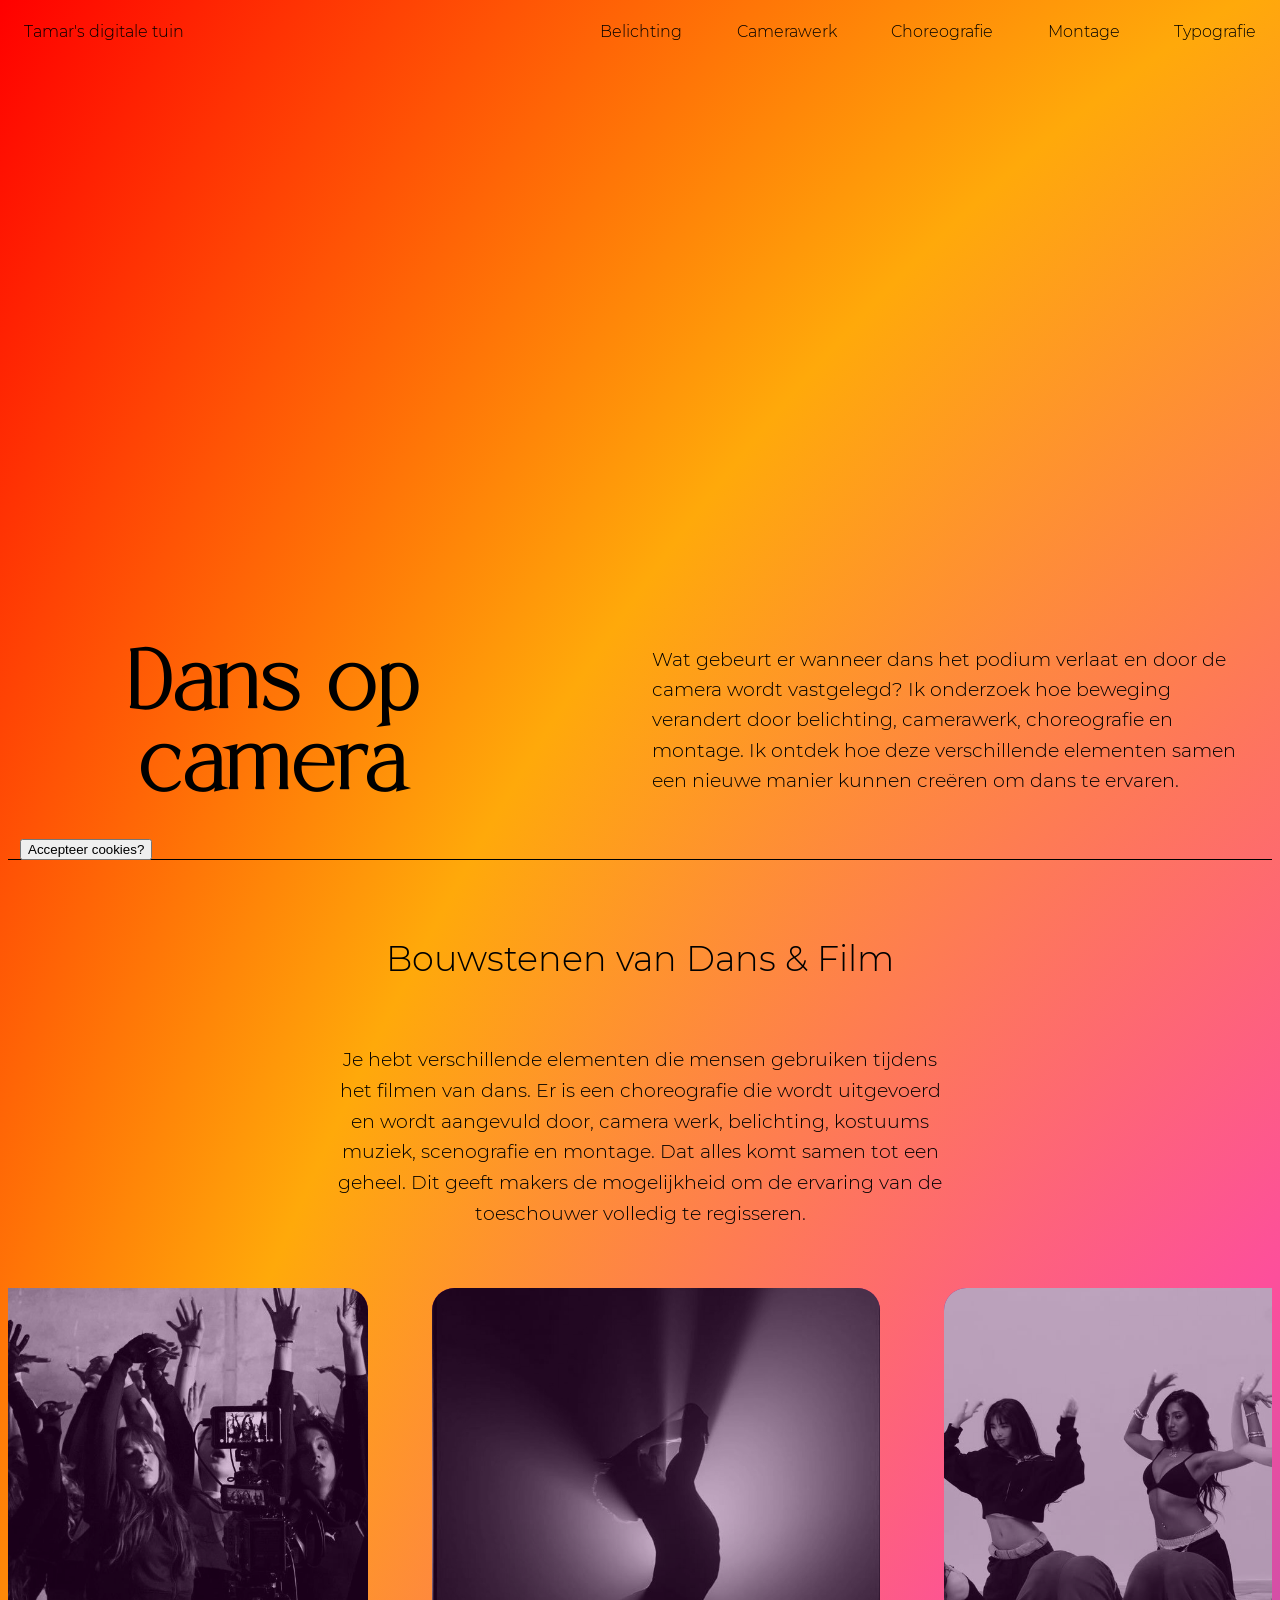
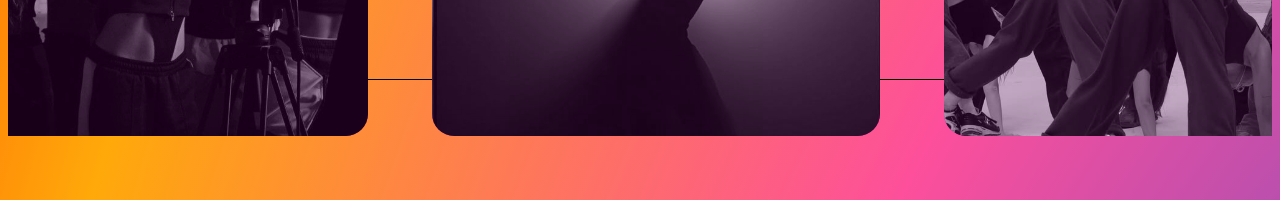
==== index.html @ 850684fb "screen reader" ====
<!doctype html>
<html lang="nl">
  <head>
    <meta charset="UTF-8" />
    <meta name="viewport" content="width=device-width, initial-scale=1.0" />
    <meta name="author" content="Tamar" />
    <meta name="color-scheme" content="dark light" />

    <title>Digitaal Tuintje van Tamar</title>
    <link rel="stylesheet" href="./assets/style/normal.css" />
  </head>

  <body>
    <header>
      <a href="#main" class="skip-link">Direct naar inhoud</a>
      <a href="index.html" aria-current="page">Tamar's digitale tuin</a>
      <nav aria-label="Hoofdmenu">
        <ul>
          <li><a href="belichting.html">Belichting</a></li>
          <li><a href="camerawerk.html">Camerawerk</a></li>
          <li><a href="choreografie.html">Choreografie</a></li>
          <li><a href="montage.html">Montage</a></li>
          <li><a href="typografie/spinvis.html">Typografie</a></li>
        </ul>
      </nav>
    </header>

    <main id="main" tabindex="-1">
      <section>
        <article>
          <h1>Dans op camera</h1>
        </article>

        <article>
          <p>
            Wat gebeurt er wanneer dans het podium verlaat en door de camera
            wordt vastgelegd? Ik onderzoek hoe beweging verandert door
            belichting, camerawerk, choreografie en montage. Ik ontdek hoe deze
            verschillende elementen samen een nieuwe manier kunnen creëren om
            dans te ervaren.
          </p>
        </article>
      </section>

      <section>
        <article>
          <h2>Bouwstenen van Dans & Film</h2>
          <p>
            Je hebt verschillende elementen die mensen gebruiken tijdens het
            filmen van dans. Er is een choreografie die wordt uitgevoerd en
            wordt aangevuld door, camera werk, belichting, kostuums muziek,
            scenografie en montage. Dat alles komt samen tot een geheel. Dit
            geeft makers de mogelijkheid om de ervaring van de toeschouwer
            volledig te regisseren.
          </p>
        </article>
        <article>
          <div
            class="carousel"
            role="region"
            aria-label="Onderwerpen"
            aria-roledescription="carousel"
          >
            <ul>
              <li>
                <a href="camerawerk.html" tabindex="-1" target="camerawerk">
                  <img
                    src="assets/camerawerk.jpg"
                    alt="pagina over camerawerk"
                  />
                </a>
              </li>
              <li>
                <a href="belichting.html" tabindex="-1" target="belichting">
                  <img
                    src="assets/belichting.jpg"
                    alt="pagina over belichting"
                  />
                </a>
              </li>
              <li>
                <a href="choreografie.html" tabindex="-1" target="choreografie">
                  <img src="assets/choreo.jpg" alt="pagina over choreografie" />
                </a>
              </li>
              <li>
                <a href="montage.html" tabindex="-1" target="montage">
                  <img src="assets/montage.jpg" alt="pagina over montage" />
                </a>
              </li>
            </ul>
            <ul aria-hidden="true">
              <li>
                <a href="camerawerk.html" tabindex="-1" target="camerawerk"
                  ><img
                    src="assets/camerawerk.jpg"
                    alt="pagina over camerawerk"
                /></a>
              </li>
              <li>
                <a href="belichting.html" tabindex="-1" target="belichting"
                  ><img
                    src="assets/belichting.jpg"
                    alt="pagina over belichting"
                /></a>
              </li>
              <li>
                <a href="choreografie.html" tabindex="-1" target="choreografie"
                  ><img src="assets/choreo.jpg" alt="pagina over choreografie"
                /></a>
              </li>
              <li>
                <a href="montage.html" tabindex="-1" target="montage"
                  ><img src="assets/montage.jpg" alt="pagina over montage"
                /></a>
              </li>
            </ul>
          </div>
        </article>
      </section>
    </main>

    <!-- links van de afbeeldingen: https://pin.it/66QkRXStx
    https://pin.it/2YLnLJ7bp https://pin.it/4HnCpuIuI https://pin.it/40hxVDeK1
  -->

    <footer>
      <nav aria-label="Cookievoorkeuren">
        <button commandfor="cookieModal" command="show-modal">
          <span>Accepteer cookies?</span>
        </button>
      </nav>

      <dialog id="cookieModal">
        <form method="dialog">
          <p>
            Welkom in mijn digitale tuin! Deze website wordt gehost via Github
            pages. Github pages houdt technische logs bij (zoals IP-adres) voor
            beveiliging.
          </p>
          <button id="cookieallow" onclick="setCookie()">Akkoord</button>
          <button id="cookiedeny" onclick="unsetCookie()">Sluiten</button>
        </form>
      </dialog>
    </footer>
  </body>
</html>
---- assets/style/normal.css ----
/**************************
- MARK: Fonts
**************************/
@font-face {
  font-family: "Montserrat";
  src: url("../Montserrat-VariableFont_wght.ttf");
}

@font-face {
  font-family: "MontserratLight";
  src: url("../Montserrat-Light.ttf") format(truetype);
}

@font-face {
  font-family: "Classo";
  src: url("../classo.regular.ttf");
}

/**************************
- MARK: Algemene Styling
**************************/

body {
  color-scheme: light dark;
  background: var(--gradient);
  min-height: 100dvh;
  background-size: 300% 400%;
  animation: move 10s alternate infinite;
  overflow-x: hidden;
}

h1 {
  font-family: "Classo", sans-serif;
  font-size: clamp(2rem, 9vw, 5rem);
  font-weight: bold;
  word-spacing: -1%;
  margin-bottom: 2rem;
}

h2 {
  font-family: "Montserrat", sans-serif;
  font-size: clamp(1.5rem, 4vw, 35px);
  font-weight: 350;
  margin-bottom: 1.5rem;
}

h3 {
  font-family: "MontserratLight", sans-serif;
  font-size: clamp(1.2rem, 3vw, 27px);
  margin-bottom: 1rem;
}

h4 {
  font-family: "MontserratLight", sans-serif;
  font-size: clamp(0.9rem, 2vw, 17px);
  margin-bottom: 0.5rem;
}

p {
  font-family: "MontserratLight", sans-serif;
  font-weight: lighter;
  font-size: clamp(1rem, 2vw, 19px);
  line-height: 1.6;
}

.skip-link {
  position: absolute;
  left: -9999px;
}

.skip-link:focus {
  position: absolute;
  top: 60px;
  left: 20px;
  font-family: "MontserratLight";
  color: black;
  outline: 2px solid var(--text-color);
  outline-offset: 4px;
  border-radius: 0.2em;
}

:root {
  --gradient: radial-gradient(
    rgb(199, 157, 231),
    rgb(79, 79, 204),
    rgb(253, 79, 155),
    rgb(255, 169, 10),
    red
  );
}

@media (prefers-color-scheme: dark) {
  :root {
    --gradient: radial-gradient(
      rgb(60, 30, 90),
      rgb(30, 30, 90),
      rgb(120, 20, 80),
      rgb(120, 70, 10),
      rgb(90, 0, 0)
    );
  }
}
:root {
  --text-color: black;
}

@media (prefers-color-scheme: dark) {
  :root {
    --text-color: white;
  }
}

@keyframes move {
  from {
    background-position: 0%;
  }
  to {
    background-position: 100% 100%;
  }
}
/* https://youtu.be/5KFd9OzmX78?si=dSYLHjFR_qULq-dD */

img {
  max-width: 100%;
  height: auto;
}

h1 {
  font-family: "Classo";
  font-size: clamp(2.5rem, 10vw, 5.3rem);
  text-align: center;
  font-style: bold;
  word-spacing: -1%;
}

h2 {
  font-size: clamp(1.5rem, 4vw, 35px);
  text-align: left;
  font-family: "Montserrat";
}

/**************************
- MARK: Header
**************************/

header {
  display: flex;
  justify-content: space-between;
  align-items: center;
  padding-top: 1rem;
}

header a {
  line-height: 1;
  padding-left: 1em;
  font-family: "MontserratLight";
  list-style: none;
  text-decoration: none;
  color: var(--text-color);
  display: inline-block;
  transition: transform 0.3s ease;
}

header a:hover {
  transform: scale(1.2);
}

header a:focus-visible {
  outline: 2px solid var(--text-color);
  outline-offset: 4px;
  border-radius: 0.2em;
}

header a:active {
  opacity: 0.3;
  transform: scale(0.98);
}

nav ul {
  display: flex;
  flex-wrap: wrap;
  gap: clamp(1rem, 3vw, 50px);
  line-height: 1;
  font-family: "MontserratLight";
  list-style: none;
  padding-right: 1em;
  margin: 0;
}

nav a {
  text-decoration: none;
  color: var(--text-color);
}

nav a:active {
  opacity: 0.3;
  transform: scale(0.98);
}

nav a:focus-visible {
  outline: 2px solid var(--text-color);
  outline-offset: 4px;
  border-radius: 0.2em;
}

/**************************
- MARK: Main
**************************/
/* Hier komen je algemene <main> regels te staan indien nodig */

/**************************
- MARK: Section
**************************/
section {
  display: flex;
  flex-direction: column; /* Zet alles netjes onder elkaar op mobiel */
  min-height: auto; /* Mag meegroeien met de hoeveelheid tekst */
}

/* Pas vanaf een breed scherm (768px+) wordt het grid aangezet */
@media (min-width: 768px) {
  section {
    display: grid;
    grid-template-columns: repeat(4, 1fr);
    min-height: 91dvh;
  }
}

section:nth-of-type(1) > article:nth-of-type(1) {
  grid-column: 1 / 3;
  grid-row: 3;
  align-self: end;
  padding-right: 15%;
  padding-bottom: 3%;
}

section:nth-of-type(1) > article:nth-of-type(2) {
  grid-column: 3 / 5;
  grid-row: 3;
  align-self: end;
  padding-bottom: 7%;
  padding-right: 5%;
  text-align: left;
  font-family: "MontserratLight";
  font-weight: lighter;
  font-size: clamp(1rem, 2vw, 19px);
}

/*************************
- pagina 2 section
**************************/
section {
  display: grid;
  grid-template-columns: repeat(4, 1fr);
  grid-template-rows: 1fr auto 1fr;
  gap: 1.5rem;
  border-bottom: 1px solid;
  padding-bottom: 0em;
  height: 91vh;
}

section:nth-of-type(1) > article:nth-of-type(1) {
  grid-column: 1 / 3;
  grid-row: 3;
  align-self: end;
  padding-right: 15%;
}

section:nth-of-type(1) > article:nth-of-type(2) {
  grid-column: 3 / 5;
  grid-row: 3;
  align-self: end;
  padding-right: 5%;
  text-align: left;
  font-weight: lighter;
  font-size: clamp(1rem, 2vw, 19px);
}

/*************************
- pagina 2 section
**************************/
section:nth-of-type(2) > article {
  grid-column: 2 / 4;
  grid-row: 3;
  align-self: center;
}

section:nth-of-type(2) h2 {
  font-size: clamp(1.4rem, 3.5vw, 2.2rem);
  text-align: center;
  font-family: "MontserratLight";
  margin-bottom: 4rem;
  word-spacing: -2%;
}

section:nth-of-type(2) p {
  text-align: center;
  font-size: clamp(0.9rem, 2vw, 1.2rem);
  font-family: "MontserratLight";
  margin-top: 0;
}

section:nth-of-type(2) > article:nth-of-type(2) {
  grid-column: 1 / -1;
  grid-row: 4;
  width: 100%;
}

.carousel {
  margin-bottom: 3rem;
  width: 100%;
  display: flex;
  overflow-x: auto;
  gap: 13rem;
}

.carousel::-webkit-scrollbar {
  display: none;
}

.carousel ul {
  display: flex;
  align-items: center;
  justify-content: center;
  gap: 4em;
  animation: spin 20s infinite linear;
  padding-right: 4em;
  list-style: none;
}

.carousel li {
  flex: 0 0 14em;
  width: 12em;
  height: 14em;
  background: purple;
  opacity: 100%;
  display: flex;
  align-items: center;
  justify-content: center;
  font-size: clamp(1.2rem, 3vw, 2rem);
  color: white;
  border-radius: 0.7em;
  overflow: hidden;
}

.carousel img {
  filter: grayscale(100%);
  opacity: 80%;
  transition:
    filter 0.5s ease,
    opacity 0.5s ease,
    transform 1.15s cubic-bezier(0.25, 0.8, 0.25, 1);
}

.carousel li:hover img {
  filter: grayscale(0%);
  opacity: 100%;
  transform: scale(1.1);
}

.carousel a:focus-visible {
  outline: none;
}

.carousel li:focus-within {
  outline: 2px solid var(--text-color);
  outline-offset: 3px;
}

@keyframes spin {
  from {
    translate: 0;
  }
  to {
    translate: -100%;
  }
}
/* https://youtu.be/KD1Yo8a_Qis?si=XMEdPOEJb-ZW1zPI**/

/***************************
- MARK: Footer
**************************/
footer p {
  text-align: center;
}

footer {
  grid-area: footer;
  padding: var(--whitespace);
  position: fixed;
  bottom: 40px;
  left: 20px;
  z-index: 1000;

  nav {
    h2 {
      position: absolute;
      left: -9999999em;
    }

    padding: 0;
    display: flex;
    gap: var(--whitespace-xs);

    li {
      list-style: none;
    }
  }
}
#cookieModal {
  max-width: 25%;
  background: rgb(255, 255, 255);
  opacity: 95%;
  border-radius: 1.5em;
  border-color: rgb(251, 249, 251);
}
#cookieModal form {
  text-align: center;
}
#cookieModal p {
  font-size: clamp(0.9rem, 2vw, 1.2em);
  color: rgb(142, 8, 196);
  font-family: "MontserratLight";
  padding: 0.7em;
}

#cookieallow {
  padding: 0.8em;
  font-family: sans-serif;
  font-size: clamp(12px, 1.5vw, 15px);
  opacity: 100%;
  width: 10em;
  margin-right: 2em;
  background-color: rgb(126, 10, 134);
  border-radius: 0.5em;
  color: white;
}

#cookiedeny {
  font-family: sans-serif;
  font-size: clamp(12px, 1.5vw, 15px);
  padding: 0.8em;
  opacity: 100%;
  width: 10em;
  margin-left: 2em;
  background-color: rgb(126, 10, 134);
  border-radius: 0.5em;
  color: white;
}

#cookieallow:hover,
#cookiedeny:hover {
  opacity: 0.9;
  background-color: rgb(191, 3, 201);
}
#cookieallow:active,
#cookiedeny:active {
  background-color: rgb(68, 4, 73); /* Iets donkerder paars */
}

/***************************
- MARK: schaal
**************************/
@media (max-width: 767px) {
  body {
    overflow-x: hidden;
  }

  header {
    flex-direction: column;
    align-items: flex-start;
    padding: 1.5rem 1rem;
    gap: 1rem;
  }

  section {
    display: flex;
    flex-direction: column;
    height: auto;
    min-height: auto;
    padding: 2rem 1rem;
    gap: 1.5rem;
    width: 100%;
    box-sizing: border-box;
  }

  section,
  section:nth-of-type(1),
  section:nth-of-type(2),
  section:nth-of-type(3),
  section:nth-of-type(4),
  section:nth-of-type(5) {
    display: flex !important;
    flex-direction: column !important;
    height: auto !important;
    min-height: auto !important;
    padding: 2rem 1rem !important;
    gap: 1.5rem !important;
    width: 100% !important;
    box-sizing: border-box !important;
  }
}
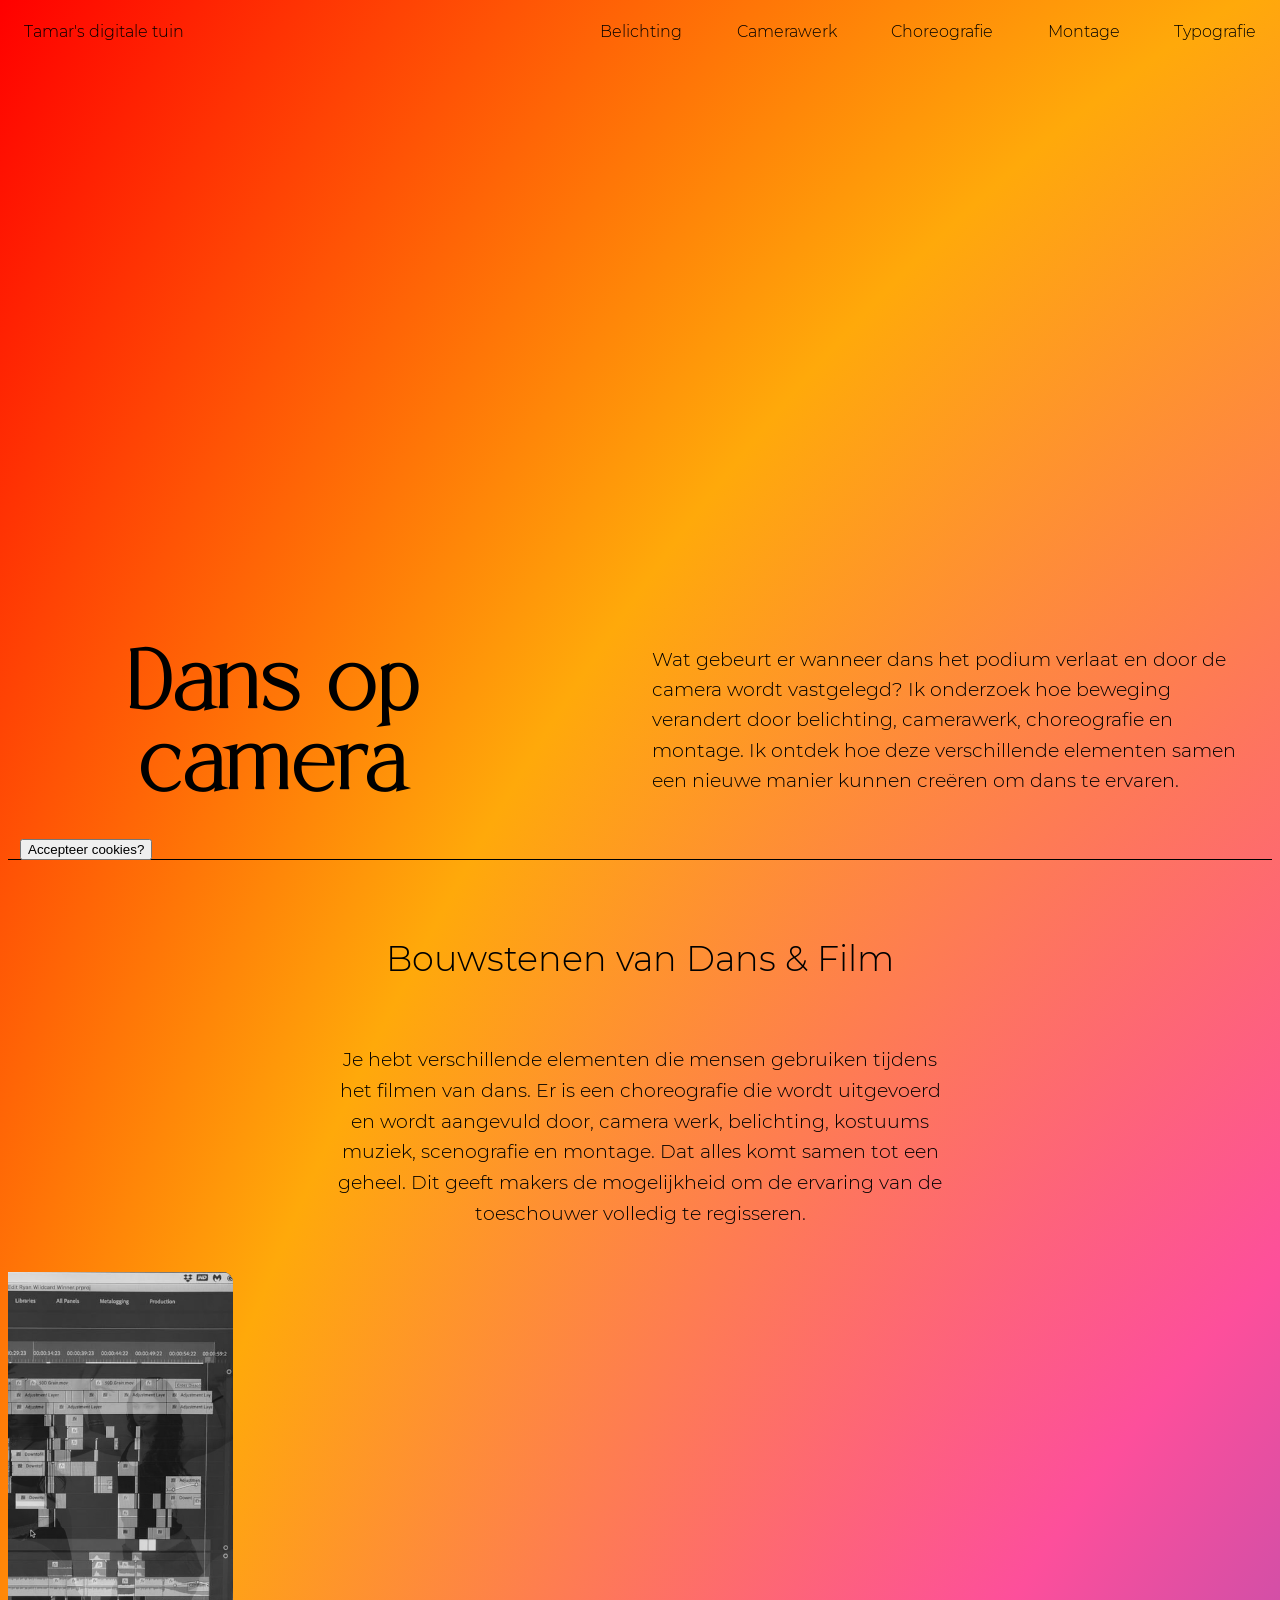
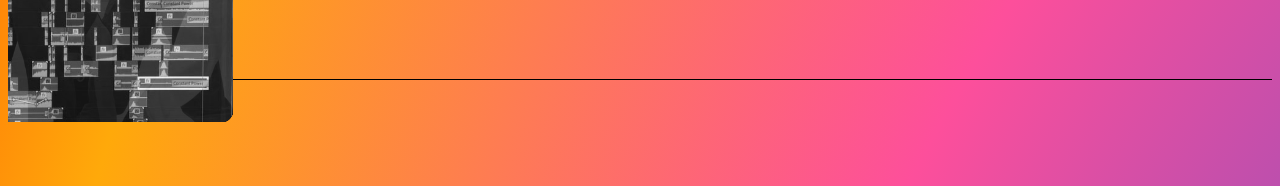
==== commit 83e54381: "carousel" ====
--- a/index.html
+++ b/index.html
@@ -55,67 +55,62 @@
           </p>
         </article>
         <article>
-          <div
+          <!-- <div
             class="carousel"
             role="region"
             aria-label="Onderwerpen"
             aria-roledescription="carousel"
-          >
-            <ul>
-              <li>
-                <a href="camerawerk.html" tabindex="-1" target="camerawerk">
-                  <img
-                    src="assets/camerawerk.jpg"
-                    alt="pagina over camerawerk"
-                  />
-                </a>
-              </li>
-              <li>
-                <a href="belichting.html" tabindex="-1" target="belichting">
-                  <img
-                    src="assets/belichting.jpg"
-                    alt="pagina over belichting"
-                  />
-                </a>
-              </li>
-              <li>
-                <a href="choreografie.html" tabindex="-1" target="choreografie">
-                  <img src="assets/choreo.jpg" alt="pagina over choreografie" />
-                </a>
-              </li>
-              <li>
-                <a href="montage.html" tabindex="-1" target="montage">
-                  <img src="assets/montage.jpg" alt="pagina over montage" />
-                </a>
-              </li>
-            </ul>
-            <ul aria-hidden="true">
-              <li>
-                <a href="camerawerk.html" tabindex="-1" target="camerawerk"
-                  ><img
-                    src="assets/camerawerk.jpg"
-                    alt="pagina over camerawerk"
-                /></a>
-              </li>
-              <li>
-                <a href="belichting.html" tabindex="-1" target="belichting"
-                  ><img
-                    src="assets/belichting.jpg"
-                    alt="pagina over belichting"
-                /></a>
-              </li>
-              <li>
-                <a href="choreografie.html" tabindex="-1" target="choreografie"
-                  ><img src="assets/choreo.jpg" alt="pagina over choreografie"
-                /></a>
-              </li>
-              <li>
-                <a href="montage.html" tabindex="-1" target="montage"
-                  ><img src="assets/montage.jpg" alt="pagina over montage"
-                /></a>
-              </li>
-            </ul>
-          </div>
+          > -->
+          <ul class="carousel">
+            <li>
+              <a href="camerawerk.html" target="camerawerk">
+                <img src="assets/camerawerk.jpg" alt="pagina over camerawerk" />
+              </a>
+            </li>
+
+            <li>
+              <a href="belichting.html" target="belichting">
+                <img src="assets/belichting.jpg" alt="pagina over belichting" />
+              </a>
+            </li>
+
+            <li>
+              <a href="choreografie.html" target="choreografie">
+                <img src="assets/choreo.jpg" alt="pagina over choreografie" />
+              </a>
+            </li>
+
+            <li>
+              <a href="montage.html" target="montage">
+                <img src="assets/montage.jpg" alt="pagina over montage" />
+              </a>
+            </li>
+
+            <li>
+              <a href="camerawerk.html" target="camerawerk">
+                <img src="assets/camerawerk.jpg" alt="pagina over camerawerk" />
+              </a>
+            </li>
+
+            <li>
+              <a href="belichting.html" target="belichting">
+                <img src="assets/belichting.jpg" alt="pagina over belichting" />
+              </a>
+            </li>
+
+            <li>
+              <a href="choreografie.html" target="choreografie">
+                <img src="assets/choreo.jpg" alt="pagina over choreografie" />
+              </a>
+            </li>
+
+            <li>
+              <a href="montage.html" target="montage">
+                <img src="assets/montage.jpg" alt="pagina over montage" />
+              </a>
+            </li>
+          </ul>
+          <!-- </div> -->
         </article>
       </section>
     </main>
--- a/assets/style/normal.css
+++ b/assets/style/normal.css
@@ -71,7 +71,7 @@
 .skip-link:focus {
   position: absolute;
   top: 60px;
-  left: 20px;
+  left: 28px;
   font-family: "MontserratLight";
   color: black;
   outline: 2px solid var(--text-color);
@@ -204,17 +204,12 @@
 }
 
 /**************************
-- MARK: Main
-**************************/
-/* Hier komen je algemene <main> regels te staan indien nodig */
-
-/**************************
 - MARK: Section
 **************************/
 section {
   display: flex;
-  flex-direction: column; /* Zet alles netjes onder elkaar op mobiel */
-  min-height: auto; /* Mag meegroeien met de hoeveelheid tekst */
+  flex-direction: column;
+  min-height: auto;
 }
 
 /* Pas vanaf een breed scherm (768px+) wordt het grid aangezet */
@@ -307,64 +302,90 @@
 }
 
 .carousel {
-  margin-bottom: 3rem;
+  --marquee-item-width: clamp(28.125rem, 28.125rem + 0vw, 28.125rem);
+  --marquee-item-height: var(--marquee-item-width);
+
+  --marquee-duration: 30s;
+
+  margin: 0;
+  padding: 0;
+  list-style-type: "";
+
+  display: flex;
+  height: var(--marquee-item-height);
+
+  position: relative;
+
+  max-inline-size: 100dvw;
+
+  overflow-x: clip;
+  overflow-y: visible;
+  padding-bottom: 4em;
+}
+
+.carousel li {
+  height: var(--marquee-item-height);
+  width: var(--marquee-item-width);
+  flex-shrink: 0;
+
+  position: absolute;
+  left: max(
+    calc(
+      (var(--marquee-item-width) + 5rem) * sibling-count() -
+        var(--marquee-item-width)
+    ),
+    calc(100% + var(--marquee-item-width))
+  );
+  transform: translateX(-50%);
+
+  --marquee-delay: calc(
+    var(--marquee-duration) / sibling-count() *
+      (sibling-count() - sibling-index()) * -1
+  );
+  animation: go linear var(--marquee-duration) var(--marquee-delay, 0s) infinite;
+}
+
+.carousel img {
   width: 100%;
-  display: flex;
-  overflow-x: auto;
-  gap: 13rem;
-}
-
-.carousel::-webkit-scrollbar {
-  display: none;
-}
-
-.carousel ul {
-  display: flex;
-  align-items: center;
-  justify-content: center;
-  gap: 4em;
-  animation: spin 20s infinite linear;
-  padding-right: 4em;
-  list-style: none;
-}
-
-.carousel li {
-  flex: 0 0 14em;
-  width: 12em;
-  height: 14em;
-  background: purple;
-  opacity: 100%;
-  display: flex;
-  align-items: center;
-  justify-content: center;
-  font-size: clamp(1.2rem, 3vw, 2rem);
-  color: white;
-  border-radius: 0.7em;
-  overflow: hidden;
-}
-
-.carousel img {
+  height: 100%;
+  object-fit: cover;
   filter: grayscale(100%);
   opacity: 80%;
   transition:
     filter 0.5s ease,
     opacity 0.5s ease,
     transform 1.15s cubic-bezier(0.25, 0.8, 0.25, 1);
+  border-radius: 0.7em;
 }
 
 .carousel li:hover img {
   filter: grayscale(0%);
   opacity: 100%;
-  transform: scale(1.1);
-}
-
-.carousel a:focus-visible {
-  outline: none;
+  transform: scale(1.05);
 }
 
 .carousel li:focus-within {
   outline: 2px solid var(--text-color);
-  outline-offset: 3px;
+  outline-offset: 2px;
+}
+
+@keyframes go {
+  to {
+    left: calc(var(--marquee-item-width) * -1);
+  }
+}
+
+.carousel:has(:focus) {
+  overflow-x: scroll;
+  gap: 2em;
+  scroll-behavior: smooth;
+
+  li {
+    animation: unset;
+    position: static;
+    left: 0;
+    transform: none;
+  }
 }
 
 @keyframes spin {
@@ -375,7 +396,9 @@
     translate: -100%;
   }
 }
-/* https://youtu.be/KD1Yo8a_Qis?si=XMEdPOEJb-ZW1zPI**/
+
+/* Deze code heb ik gemaakt met de hulp van Sanne en deze website
+ https://www.smashingmagazine.com/2024/04/infinite-scrolling-logos-html-css/**/
 
 /***************************
 - MARK: Footer
@@ -469,7 +492,6 @@
   header {
     flex-direction: column;
     align-items: flex-start;
-    padding: 1.5rem 1rem;
     gap: 1rem;
   }
 
@@ -490,13 +512,13 @@
   section:nth-of-type(3),
   section:nth-of-type(4),
   section:nth-of-type(5) {
-    display: flex !important;
-    flex-direction: column !important;
-    height: auto !important;
-    min-height: auto !important;
-    padding: 2rem 1rem !important;
-    gap: 1.5rem !important;
-    width: 100% !important;
-    box-sizing: border-box !important;
-  }
-}
+    display: flex;
+    flex-direction: column;
+    height: auto;
+    min-height: auto;
+    padding: 2rem 1rem;
+    gap: 1.5rem;
+    width: 100%;
+    box-sizing: border-box;
+  }
+}
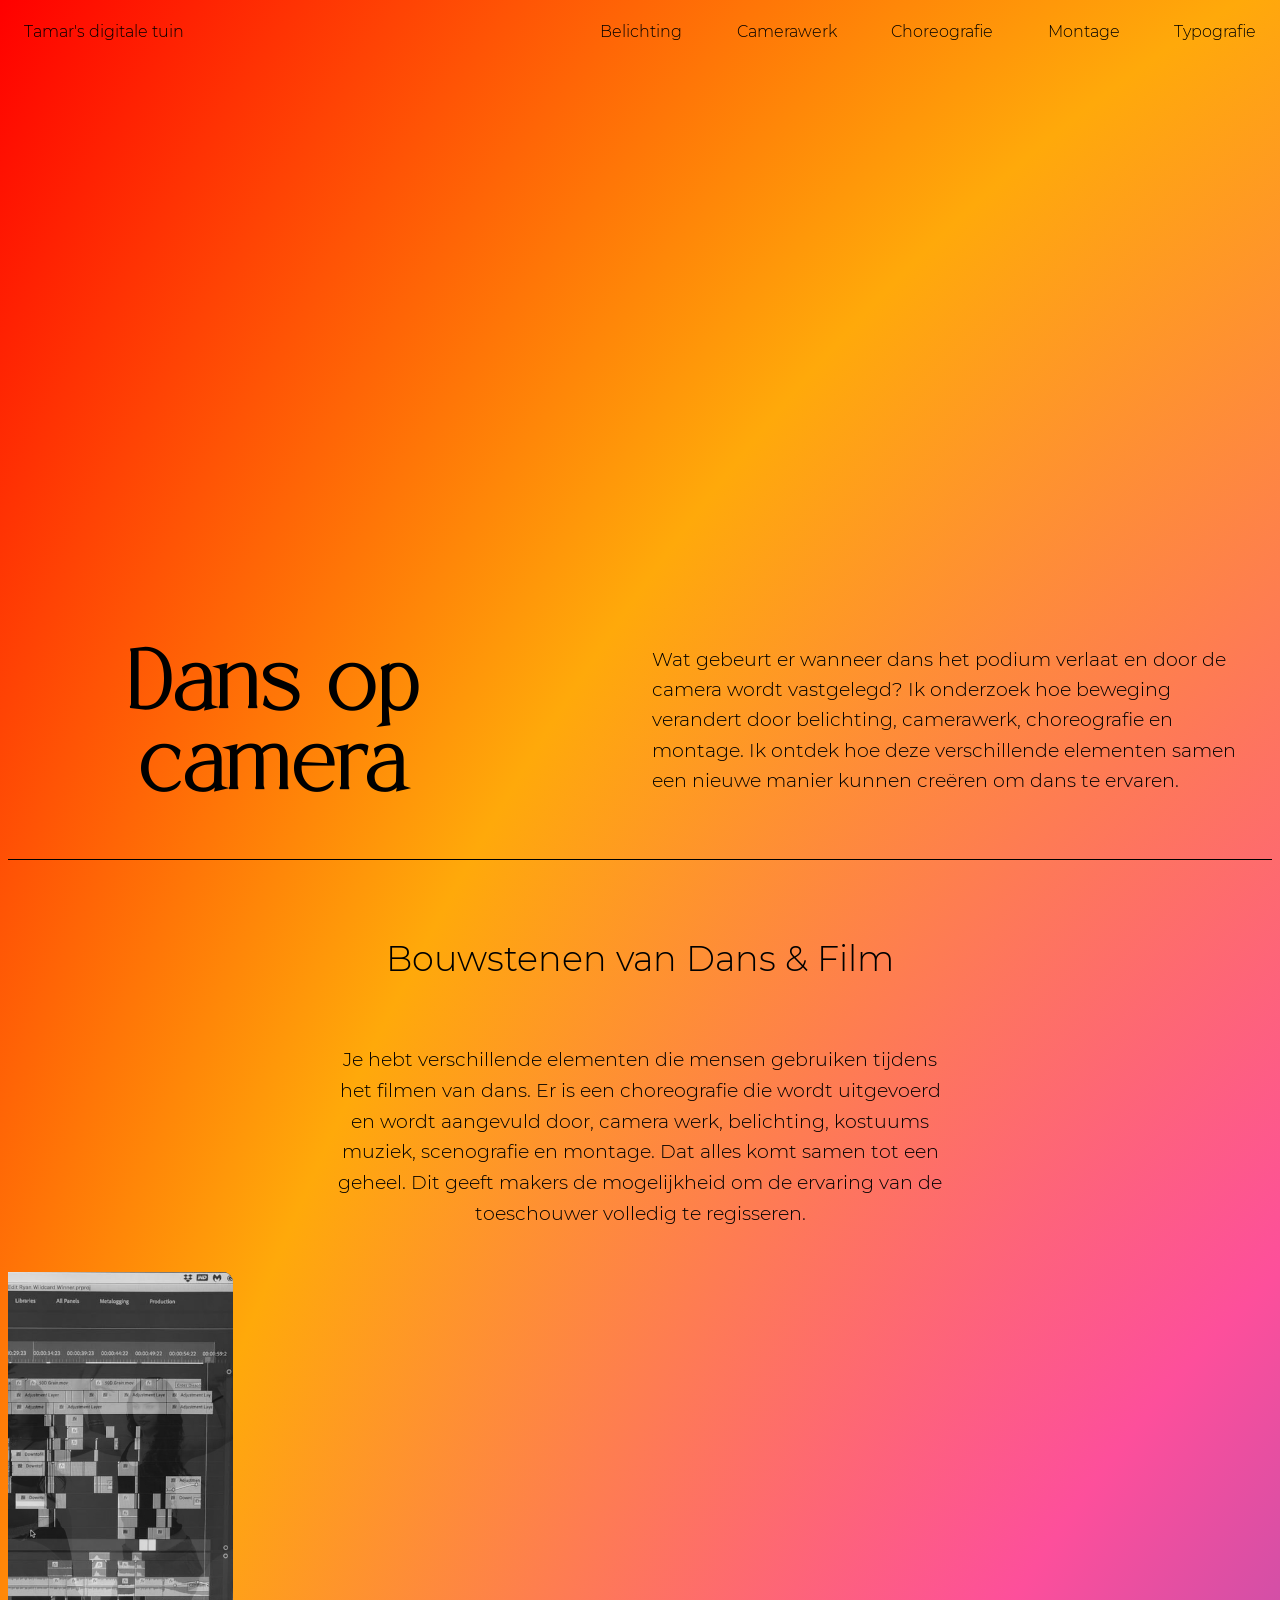
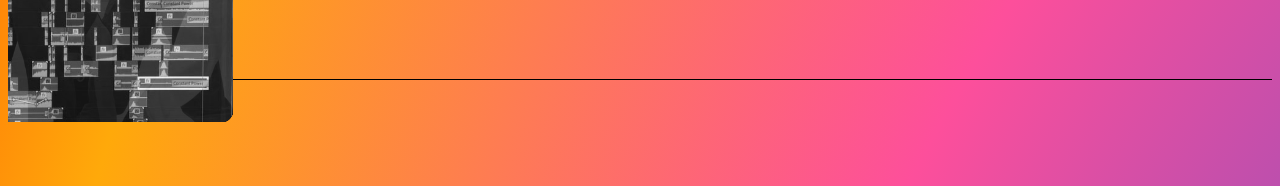
==== commit 455a596b: "cookiebanner" ====
--- a/index.html
+++ b/index.html
@@ -133,6 +133,11 @@
             pages. Github pages houdt technische logs bij (zoals IP-adres) voor
             beveiliging.
           </p>
+          <p>
+            Op deze website worden ook YouTube-video's getoond. YouTube
+            verzamelt persoonsgegevens (zoals cookies en IP-adressen) en kan
+            deze delen met de servers van Google/YouTube.
+          </p>
           <button id="cookieallow" onclick="setCookie()">Akkoord</button>
           <button id="cookiedeny" onclick="unsetCookie()">Sluiten</button>
         </form>
--- a/assets/style/normal.css
+++ b/assets/style/normal.css
@@ -411,8 +411,8 @@
   grid-area: footer;
   padding: var(--whitespace);
   position: fixed;
-  bottom: 40px;
-  left: 20px;
+  bottom: 65px;
+  left: 1470px;
   z-index: 1000;
 
   nav {
@@ -430,6 +430,25 @@
     }
   }
 }
+
+footer nav button {
+  padding: 1em;
+  background-color: rgb(96, 8, 130);
+  border-radius: 0.7em;
+  color: rgb(252, 248, 248);
+  font-size: 0.9em;
+  font-family: "MontserratLight";
+  opacity: 80%;
+}
+
+footer nav button:hover {
+  opacity: 0.9;
+  background-color: rgb(191, 3, 201);
+}
+footer nav button:active {
+  background-color: rgb(68, 4, 73);
+}
+
 #cookieModal {
   max-width: 25%;
   background: rgb(255, 255, 255);
@@ -478,7 +497,7 @@
 }
 #cookieallow:active,
 #cookiedeny:active {
-  background-color: rgb(68, 4, 73); /* Iets donkerder paars */
+  background-color: rgb(68, 4, 73);
 }
 
 /***************************
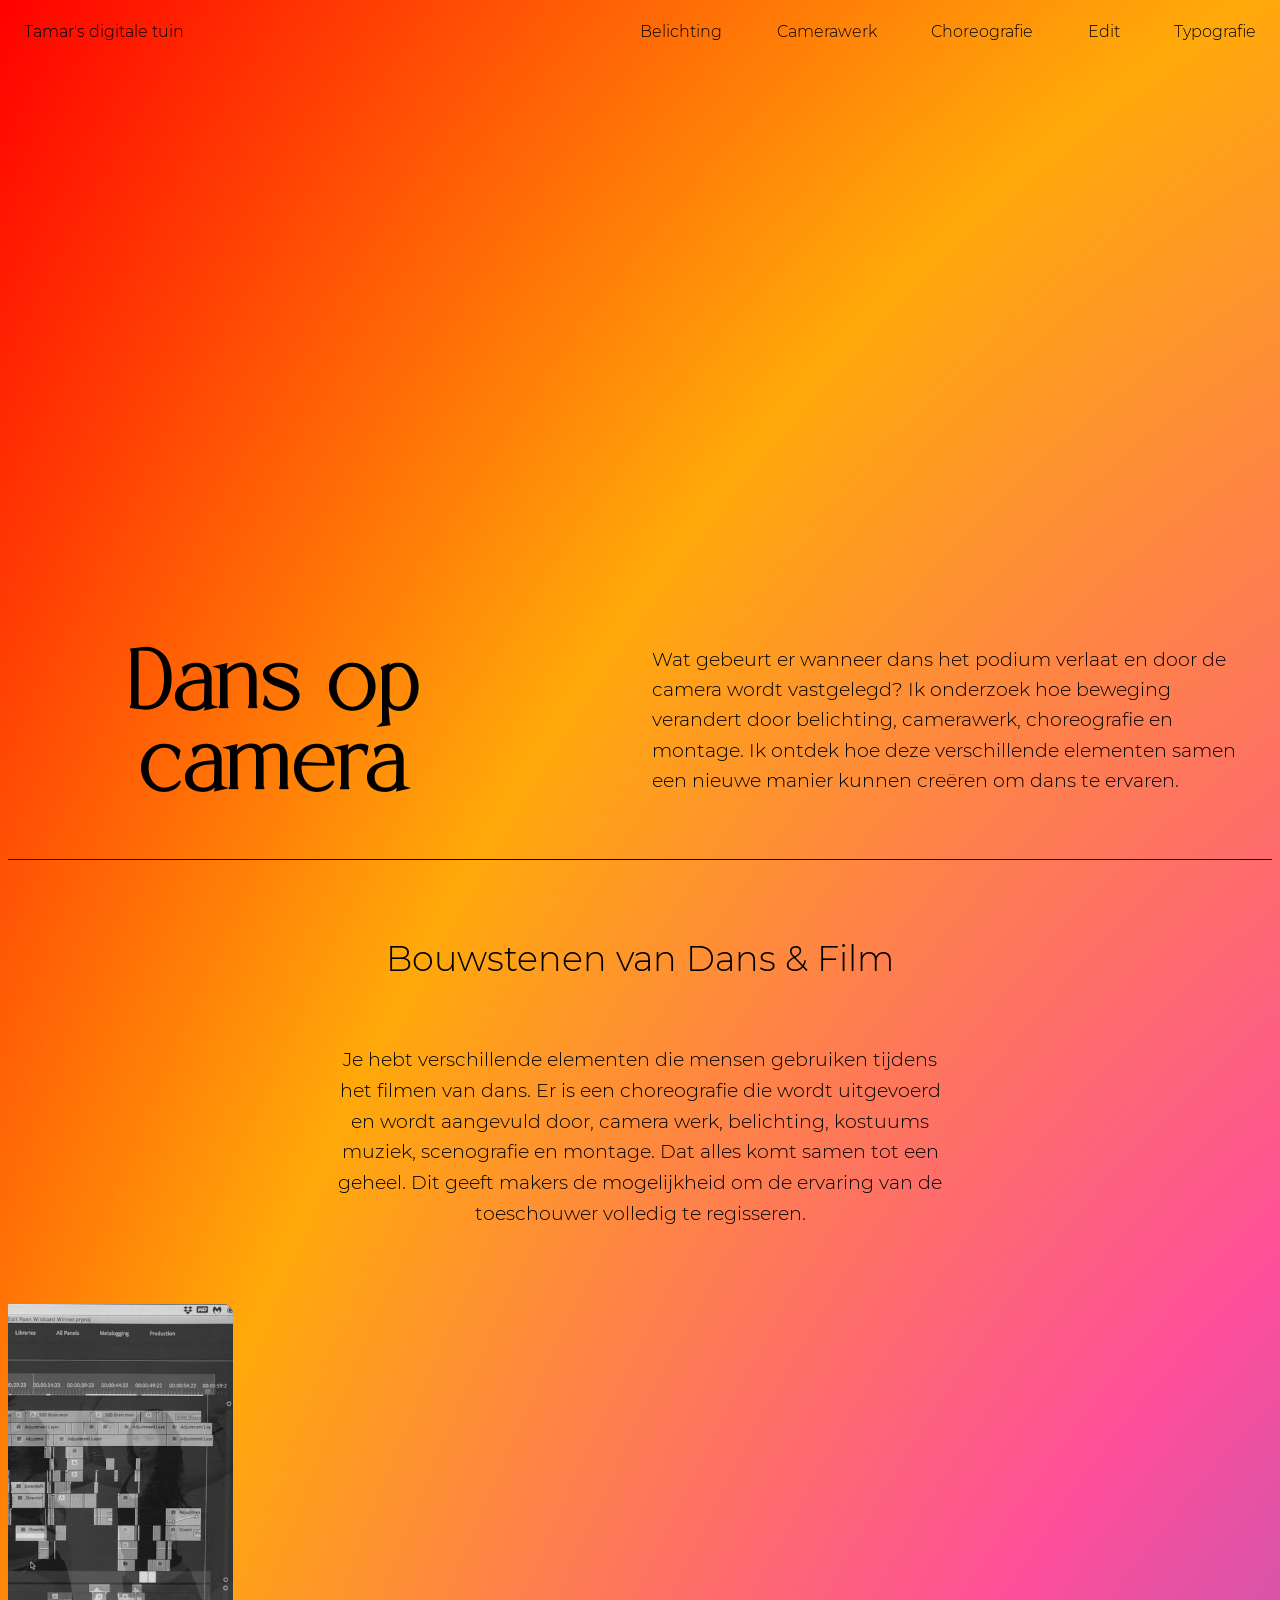
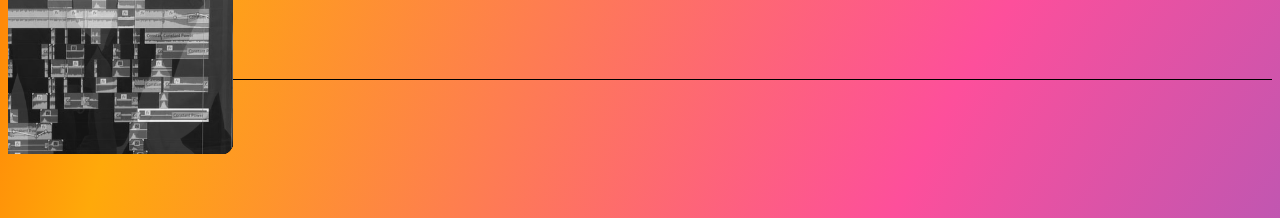
==== commit 19667b80: "carousel en knoppen" ====
--- a/index.html
+++ b/index.html
@@ -19,7 +19,7 @@
           <li><a href="belichting.html">Belichting</a></li>
           <li><a href="camerawerk.html">Camerawerk</a></li>
           <li><a href="choreografie.html">Choreografie</a></li>
-          <li><a href="montage.html">Montage</a></li>
+          <li><a href="montage.html">Edit</a></li>
           <li><a href="typografie/spinvis.html">Typografie</a></li>
         </ul>
       </nav>
--- a/assets/style/normal.css
+++ b/assets/style/normal.css
@@ -82,7 +82,7 @@
 :root {
   --gradient: radial-gradient(
     rgb(199, 157, 231),
-    rgb(79, 79, 204),
+    rgb(98, 98, 211),
     rgb(253, 79, 155),
     rgb(255, 169, 10),
     red
@@ -305,7 +305,7 @@
   --marquee-item-width: clamp(28.125rem, 28.125rem + 0vw, 28.125rem);
   --marquee-item-height: var(--marquee-item-width);
 
-  --marquee-duration: 30s;
+  --marquee-duration: 35s;
 
   margin: 0;
   padding: 0;
@@ -321,6 +321,7 @@
   overflow-x: clip;
   overflow-y: visible;
   padding-bottom: 4em;
+  padding-top: 2em;
 }
 
 .carousel li {
@@ -444,13 +445,16 @@
 footer nav button:hover {
   opacity: 0.9;
   background-color: rgb(191, 3, 201);
+  transform: scale(1.1);
+  transition: transform 0.6s ease;
 }
 footer nav button:active {
   background-color: rgb(68, 4, 73);
+  transform: scale(0.98);
 }
 
 #cookieModal {
-  max-width: 25%;
+  max-width: 40%;
   background: rgb(255, 255, 255);
   opacity: 95%;
   border-radius: 1.5em;
@@ -494,10 +498,13 @@
 #cookiedeny:hover {
   opacity: 0.9;
   background-color: rgb(191, 3, 201);
+  transform: scale(1.1);
+  transition: transform 0.6s ease;
 }
 #cookieallow:active,
 #cookiedeny:active {
   background-color: rgb(68, 4, 73);
+  transform: scale(0.98);
 }
 
 /***************************
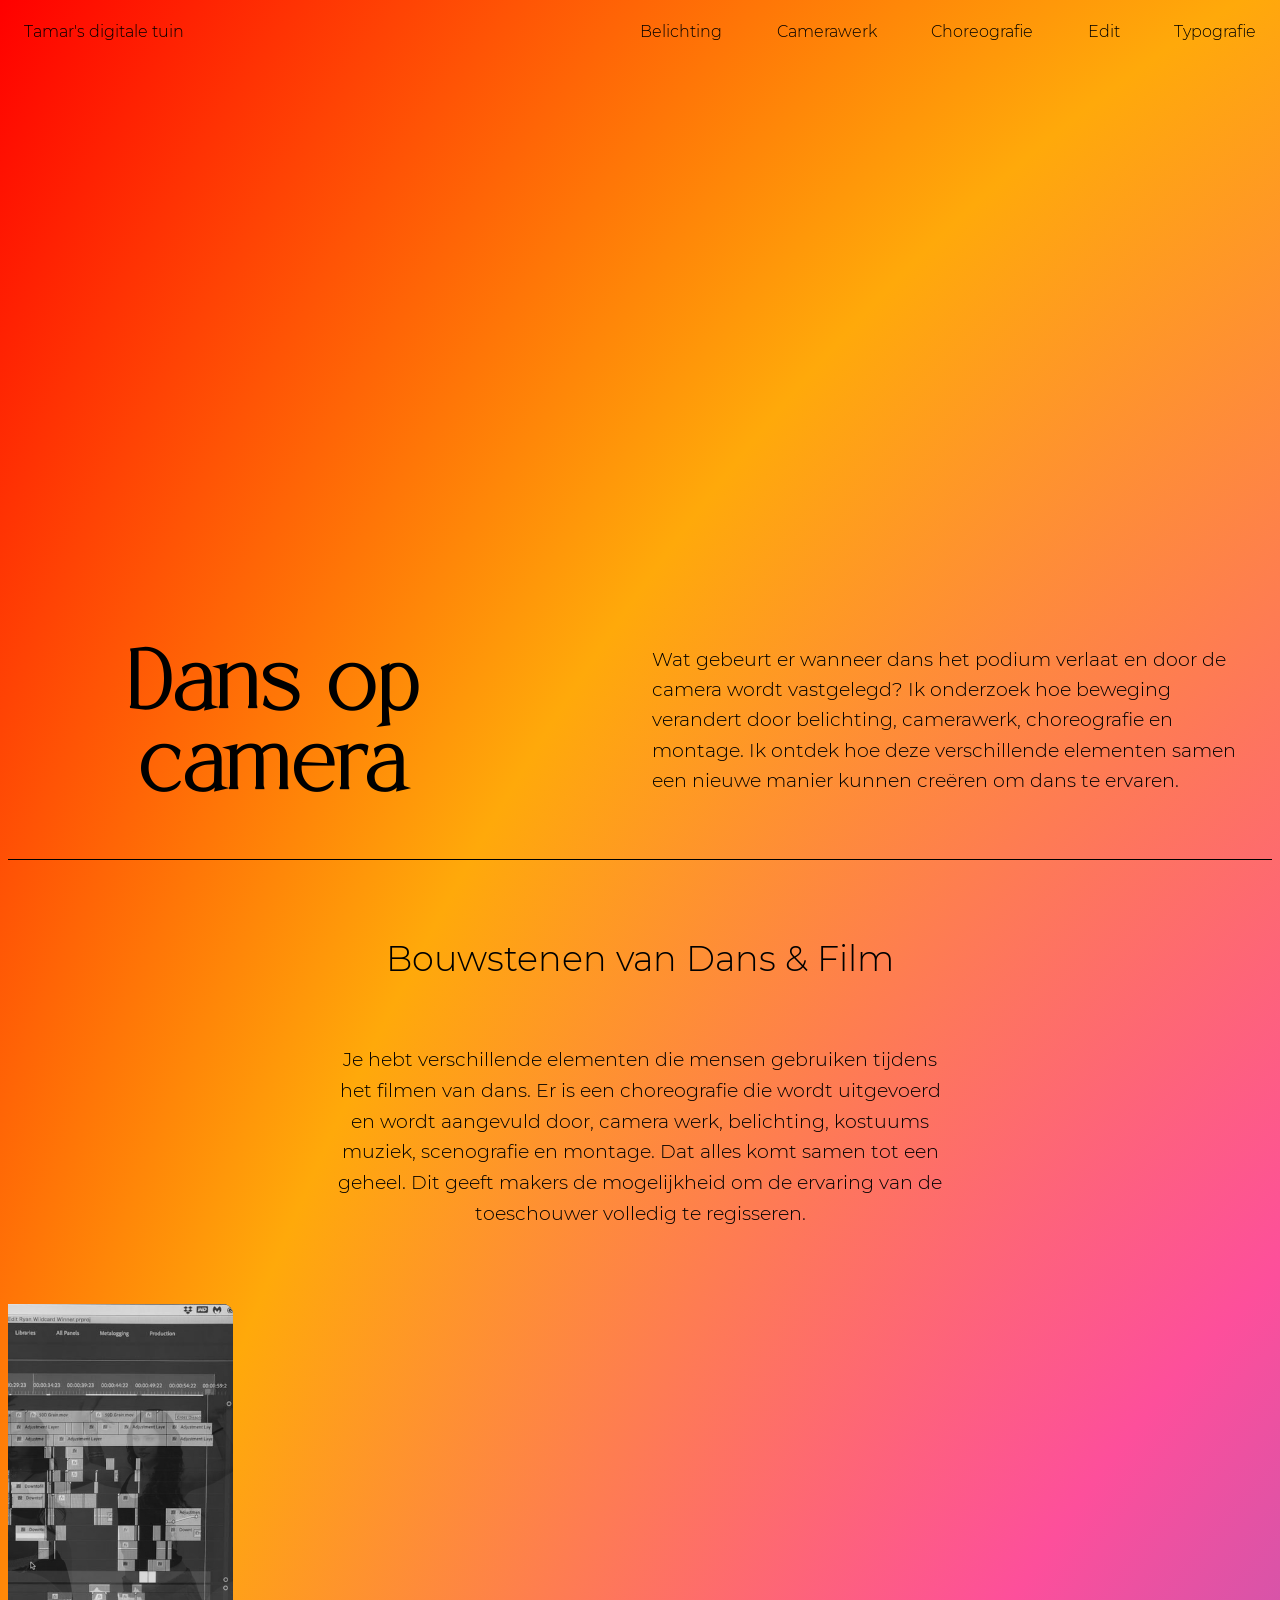
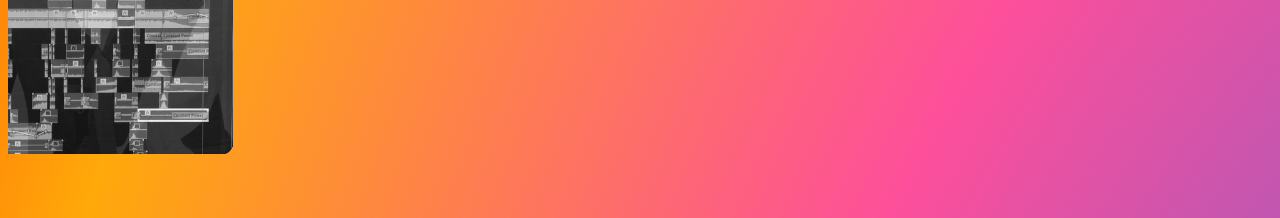
==== commit 3cd7ed97: "veranderingen" ====
--- a/index.html
+++ b/index.html
@@ -145,3 +145,8 @@
     </footer>
   </body>
 </html>
+<!-- Bronnen die ik heb gebruikt bij het schrijven van de tekst.
+https://www.dancefilmmaking.com
+https://www.dancefilms.org/about-us
+Eigen kennis en ervaring.
+-->
--- a/assets/style/normal.css
+++ b/assets/style/normal.css
@@ -212,13 +212,16 @@
   min-height: auto;
 }
 
-/* Pas vanaf een breed scherm (768px+) wordt het grid aangezet */
 @media (min-width: 768px) {
   section {
     display: grid;
     grid-template-columns: repeat(4, 1fr);
     min-height: 91dvh;
   }
+}
+
+section:nth-of-type(1) {
+  border-bottom: 1px solid;
 }
 
 section:nth-of-type(1) > article:nth-of-type(1) {
@@ -242,14 +245,13 @@
 }
 
 /*************************
-- pagina 2 section
+- section 2
 **************************/
 section {
   display: grid;
   grid-template-columns: repeat(4, 1fr);
   grid-template-rows: 1fr auto 1fr;
   gap: 1.5rem;
-  border-bottom: 1px solid;
   padding-bottom: 0em;
   height: 91vh;
 }
@@ -404,9 +406,6 @@
 /***************************
 - MARK: Footer
 **************************/
-footer p {
-  text-align: center;
-}
 
 footer {
   grid-area: footer;
@@ -419,7 +418,7 @@
   nav {
     h2 {
       position: absolute;
-      left: -9999999em;
+      right: 1em;
     }
 
     padding: 0;
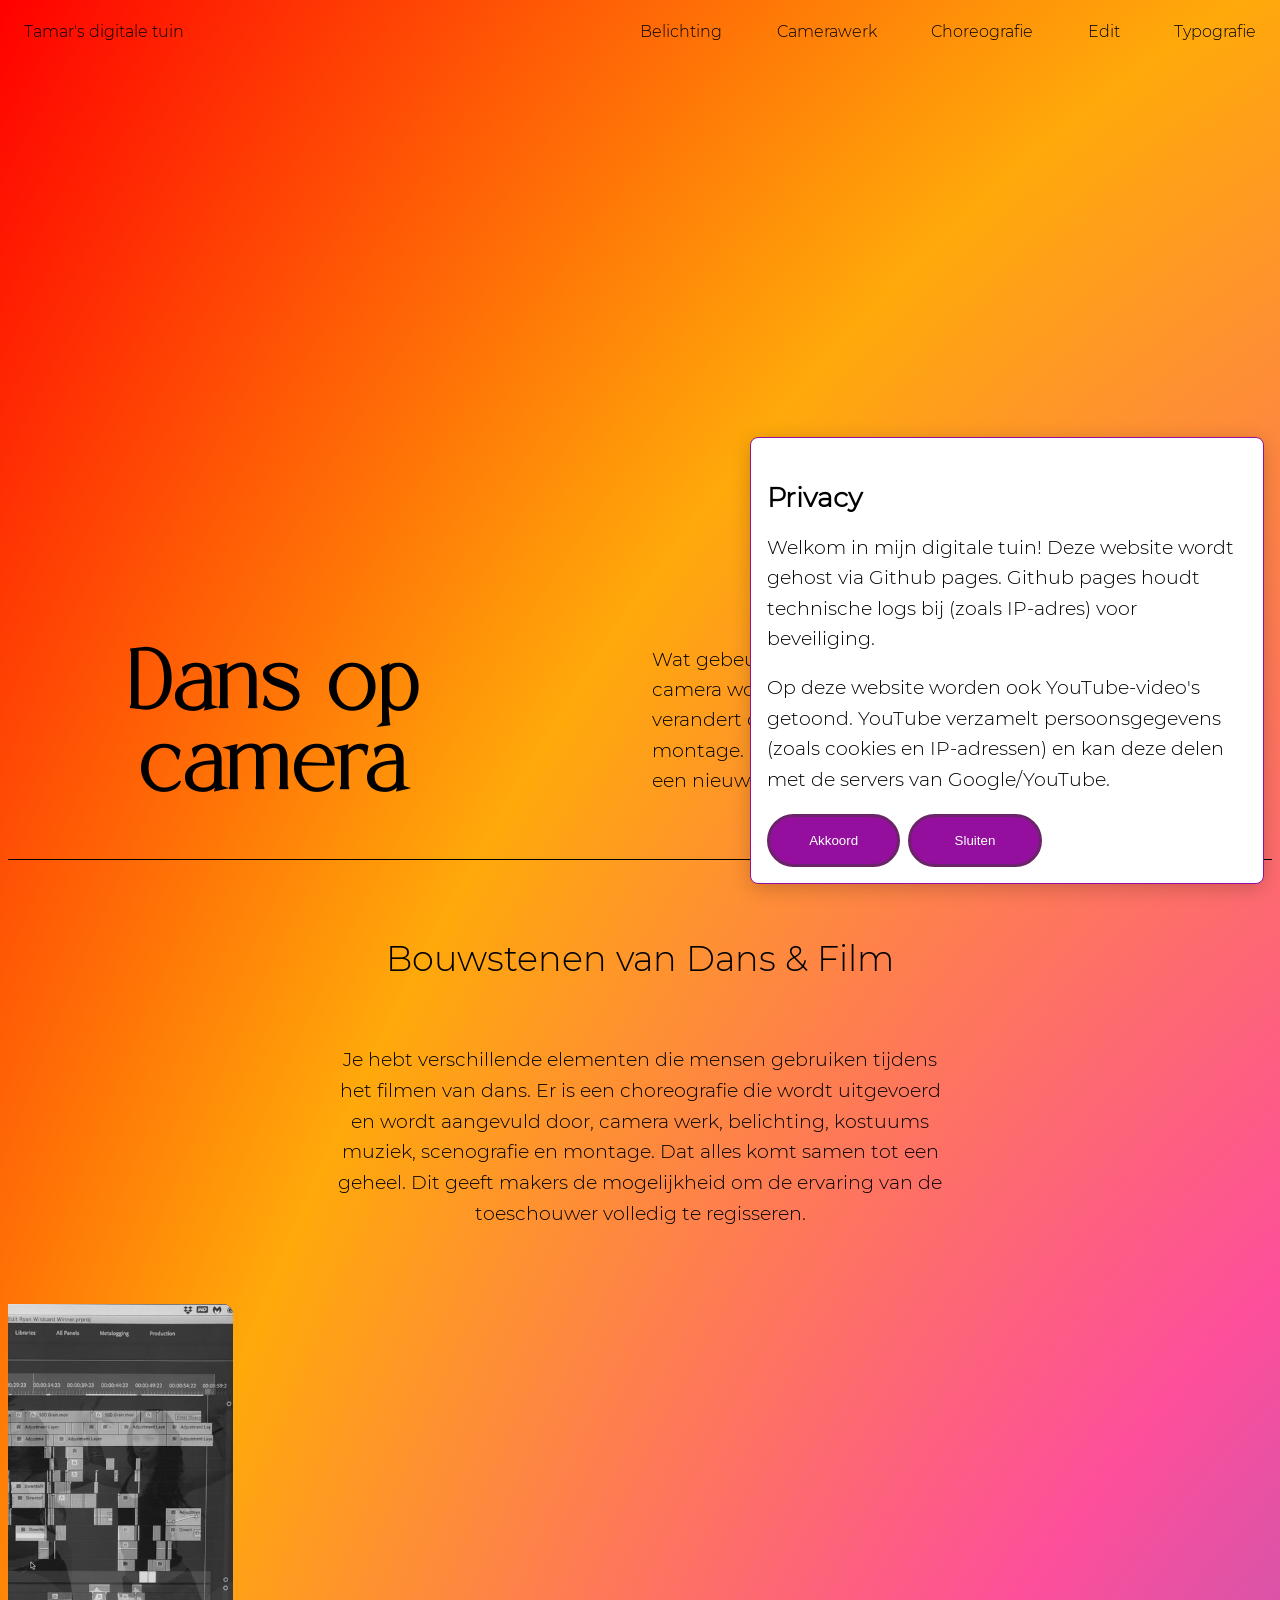
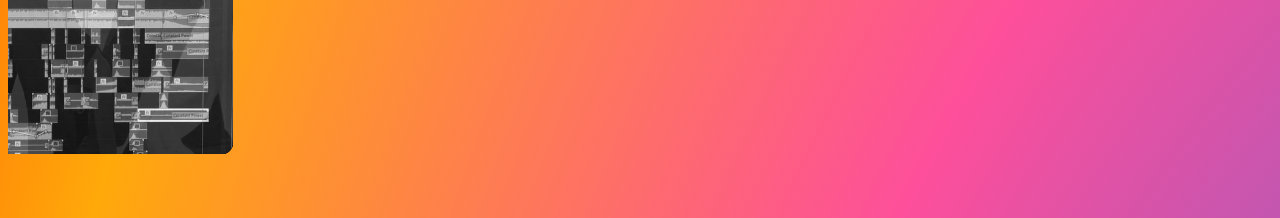
==== commit 019d442e: "cookie pop-up" ====
--- a/index.html
+++ b/index.html
@@ -55,12 +55,6 @@
           </p>
         </article>
         <article>
-          <!-- <div
-            class="carousel"
-            role="region"
-            aria-label="Onderwerpen"
-            aria-roledescription="carousel"
-          > -->
           <ul class="carousel">
             <li>
               <a href="camerawerk.html" target="camerawerk">
@@ -126,18 +120,19 @@
         </button>
       </nav>
 
-      <dialog id="cookieModal">
+      <dialog open>
+        <h3>Privacy</h3>
+        <p>
+          Welkom in mijn digitale tuin! Deze website wordt gehost via Github
+          pages. Github pages houdt technische logs bij (zoals IP-adres) voor
+          beveiliging.
+        </p>
+        <p>
+          Op deze website worden ook YouTube-video's getoond. YouTube verzamelt
+          persoonsgegevens (zoals cookies en IP-adressen) en kan deze delen met
+          de servers van Google/YouTube.
+        </p>
         <form method="dialog">
-          <p>
-            Welkom in mijn digitale tuin! Deze website wordt gehost via Github
-            pages. Github pages houdt technische logs bij (zoals IP-adres) voor
-            beveiliging.
-          </p>
-          <p>
-            Op deze website worden ook YouTube-video's getoond. YouTube
-            verzamelt persoonsgegevens (zoals cookies en IP-adressen) en kan
-            deze delen met de servers van Google/YouTube.
-          </p>
           <button id="cookieallow" onclick="setCookie()">Akkoord</button>
           <button id="cookiedeny" onclick="unsetCookie()">Sluiten</button>
         </form>
--- a/assets/style/normal.css
+++ b/assets/style/normal.css
@@ -407,103 +407,48 @@
 - MARK: Footer
 **************************/
 
-footer {
-  grid-area: footer;
-  padding: var(--whitespace);
+@keyframes fade-in {
+  from {
+    opacity: 0;
+  }
+
+  to {
+    opacity: 1;
+  }
+}
+
+dialog {
   position: fixed;
-  bottom: 65px;
-  left: 1470px;
-  z-index: 1000;
-
-  nav {
-    h2 {
-      position: absolute;
-      right: 1em;
+  inset: auto 1rem 1rem auto;
+  max-width: 30rem;
+  border: 1px solid #940f9e;
+  border-radius: 8px;
+  box-shadow: 0 4px 20px rgb(0 0 0 / 0.2);
+
+  animation: fade-in 1s ease-in-out;
+
+  form {
+    display: flex;
+    align-items: center;
+    gap: 0.5em;
+
+    button {
+      display: flex;
+      justify-content: center;
+      padding: 1rem;
+      min-width: 10em;
+      border-radius: 100px;
+      border: solid 3px rgb(107, 35, 105);
+      transition: 0.4s ease-in-out;
+      background-color: #940f9e;
+      color: white;
+
+      &:hover {
+        background: rgb(66, 5, 70);
+        color: white;
+      }
     }
-
-    padding: 0;
-    display: flex;
-    gap: var(--whitespace-xs);
-
-    li {
-      list-style: none;
-    }
-  }
-}
-
-footer nav button {
-  padding: 1em;
-  background-color: rgb(96, 8, 130);
-  border-radius: 0.7em;
-  color: rgb(252, 248, 248);
-  font-size: 0.9em;
-  font-family: "MontserratLight";
-  opacity: 80%;
-}
-
-footer nav button:hover {
-  opacity: 0.9;
-  background-color: rgb(191, 3, 201);
-  transform: scale(1.1);
-  transition: transform 0.6s ease;
-}
-footer nav button:active {
-  background-color: rgb(68, 4, 73);
-  transform: scale(0.98);
-}
-
-#cookieModal {
-  max-width: 40%;
-  background: rgb(255, 255, 255);
-  opacity: 95%;
-  border-radius: 1.5em;
-  border-color: rgb(251, 249, 251);
-}
-#cookieModal form {
-  text-align: center;
-}
-#cookieModal p {
-  font-size: clamp(0.9rem, 2vw, 1.2em);
-  color: rgb(142, 8, 196);
-  font-family: "MontserratLight";
-  padding: 0.7em;
-}
-
-#cookieallow {
-  padding: 0.8em;
-  font-family: sans-serif;
-  font-size: clamp(12px, 1.5vw, 15px);
-  opacity: 100%;
-  width: 10em;
-  margin-right: 2em;
-  background-color: rgb(126, 10, 134);
-  border-radius: 0.5em;
-  color: white;
-}
-
-#cookiedeny {
-  font-family: sans-serif;
-  font-size: clamp(12px, 1.5vw, 15px);
-  padding: 0.8em;
-  opacity: 100%;
-  width: 10em;
-  margin-left: 2em;
-  background-color: rgb(126, 10, 134);
-  border-radius: 0.5em;
-  color: white;
-}
-
-#cookieallow:hover,
-#cookiedeny:hover {
-  opacity: 0.9;
-  background-color: rgb(191, 3, 201);
-  transform: scale(1.1);
-  transition: transform 0.6s ease;
-}
-#cookieallow:active,
-#cookiedeny:active {
-  background-color: rgb(68, 4, 73);
-  transform: scale(0.98);
+  }
 }
 
 /***************************
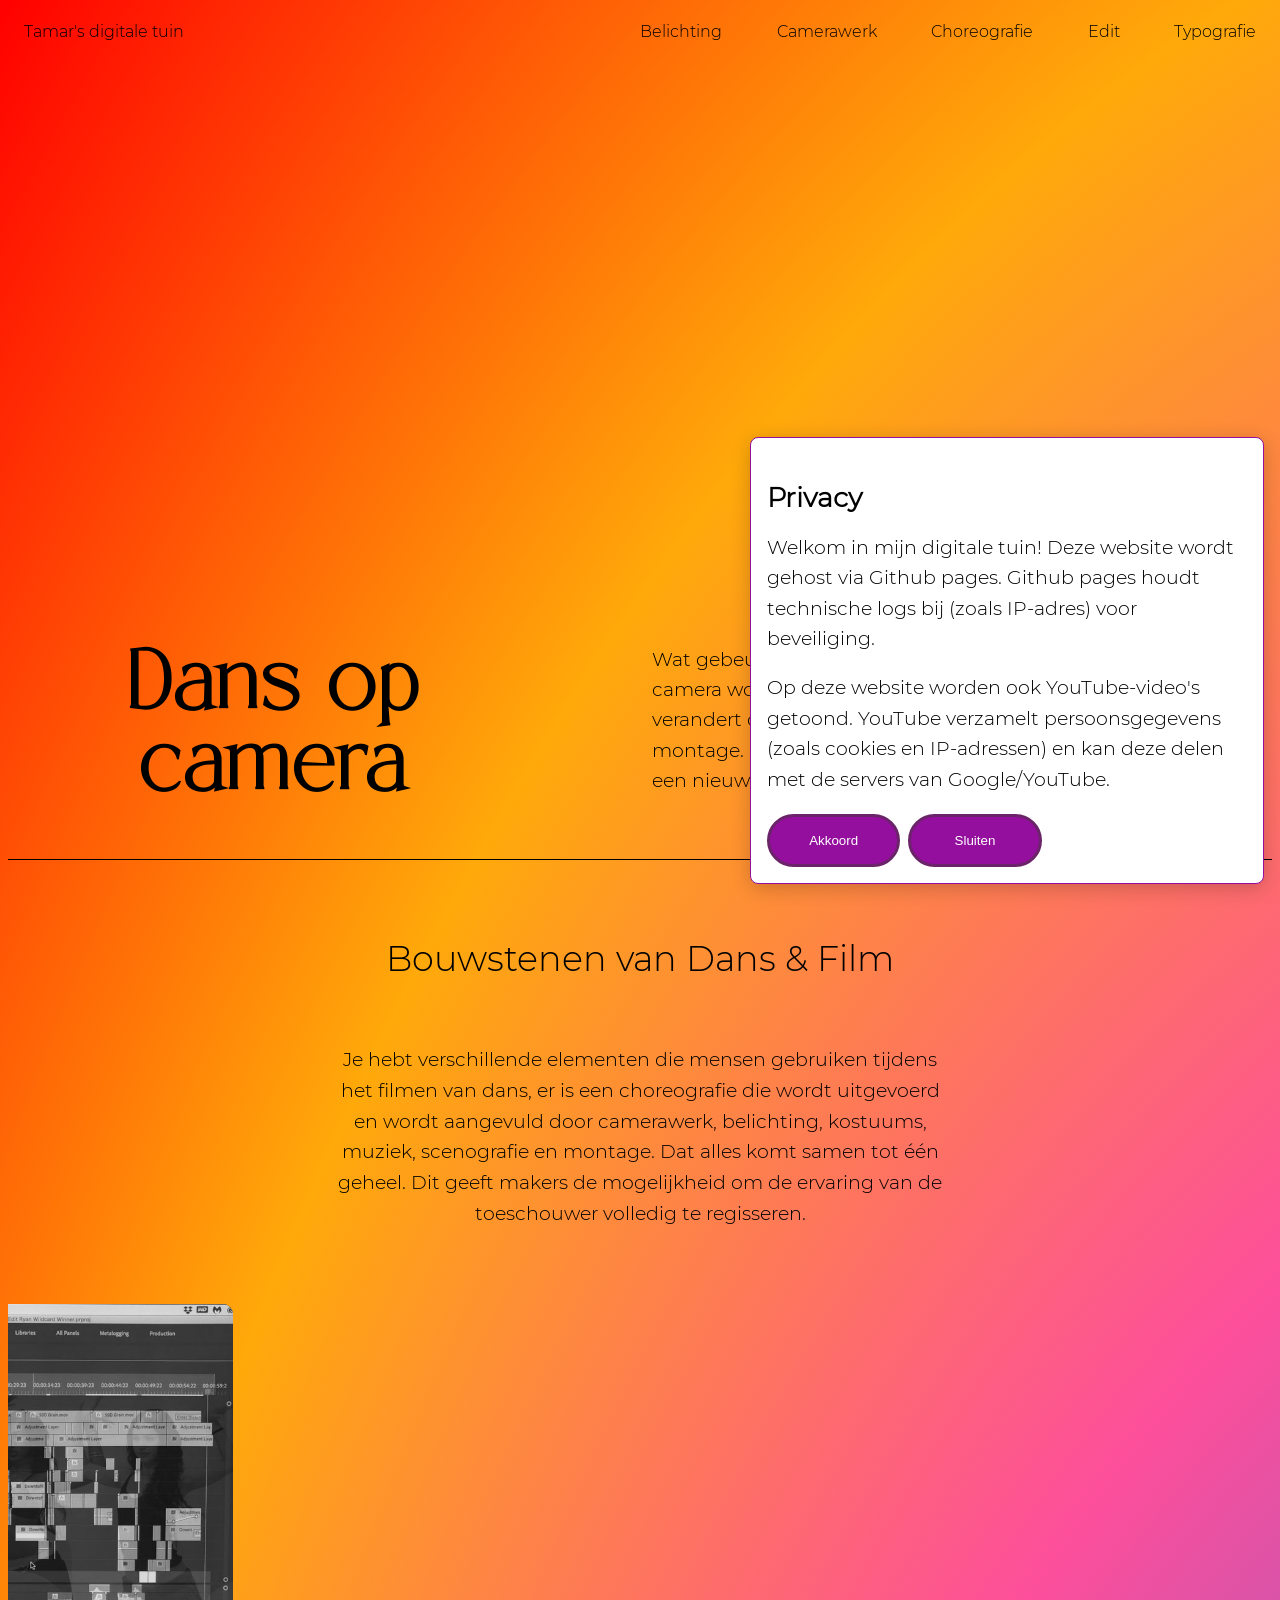
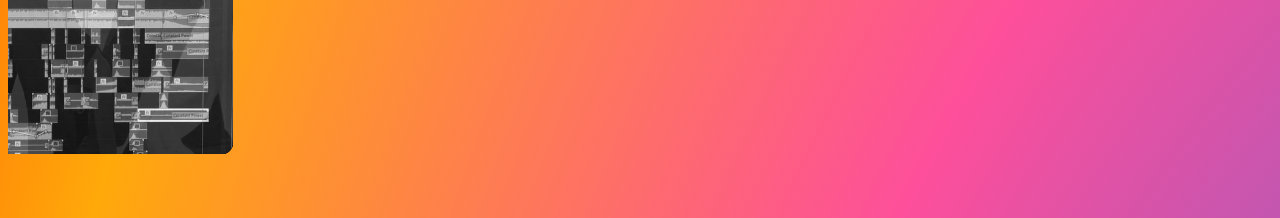
==== commit 012fdc2c: "grammatica" ====
--- a/index.html
+++ b/index.html
@@ -36,8 +36,8 @@
             Wat gebeurt er wanneer dans het podium verlaat en door de camera
             wordt vastgelegd? Ik onderzoek hoe beweging verandert door
             belichting, camerawerk, choreografie en montage. Ik ontdek hoe deze
-            verschillende elementen samen een nieuwe manier kunnen creëren om
-            dans te ervaren.
+            verschillende elementen samen een nieuwe manier creëren om dans te
+            ervaren.
           </p>
         </article>
       </section>
@@ -47,9 +47,9 @@
           <h2>Bouwstenen van Dans & Film</h2>
           <p>
             Je hebt verschillende elementen die mensen gebruiken tijdens het
-            filmen van dans. Er is een choreografie die wordt uitgevoerd en
-            wordt aangevuld door, camera werk, belichting, kostuums muziek,
-            scenografie en montage. Dat alles komt samen tot een geheel. Dit
+            filmen van dans, er is een choreografie die wordt uitgevoerd en
+            wordt aangevuld door camerawerk, belichting, kostuums, muziek,
+            scenografie en montage. Dat alles komt samen tot één geheel. Dit
             geeft makers de mogelijkheid om de ervaring van de toeschouwer
             volledig te regisseren.
           </p>
